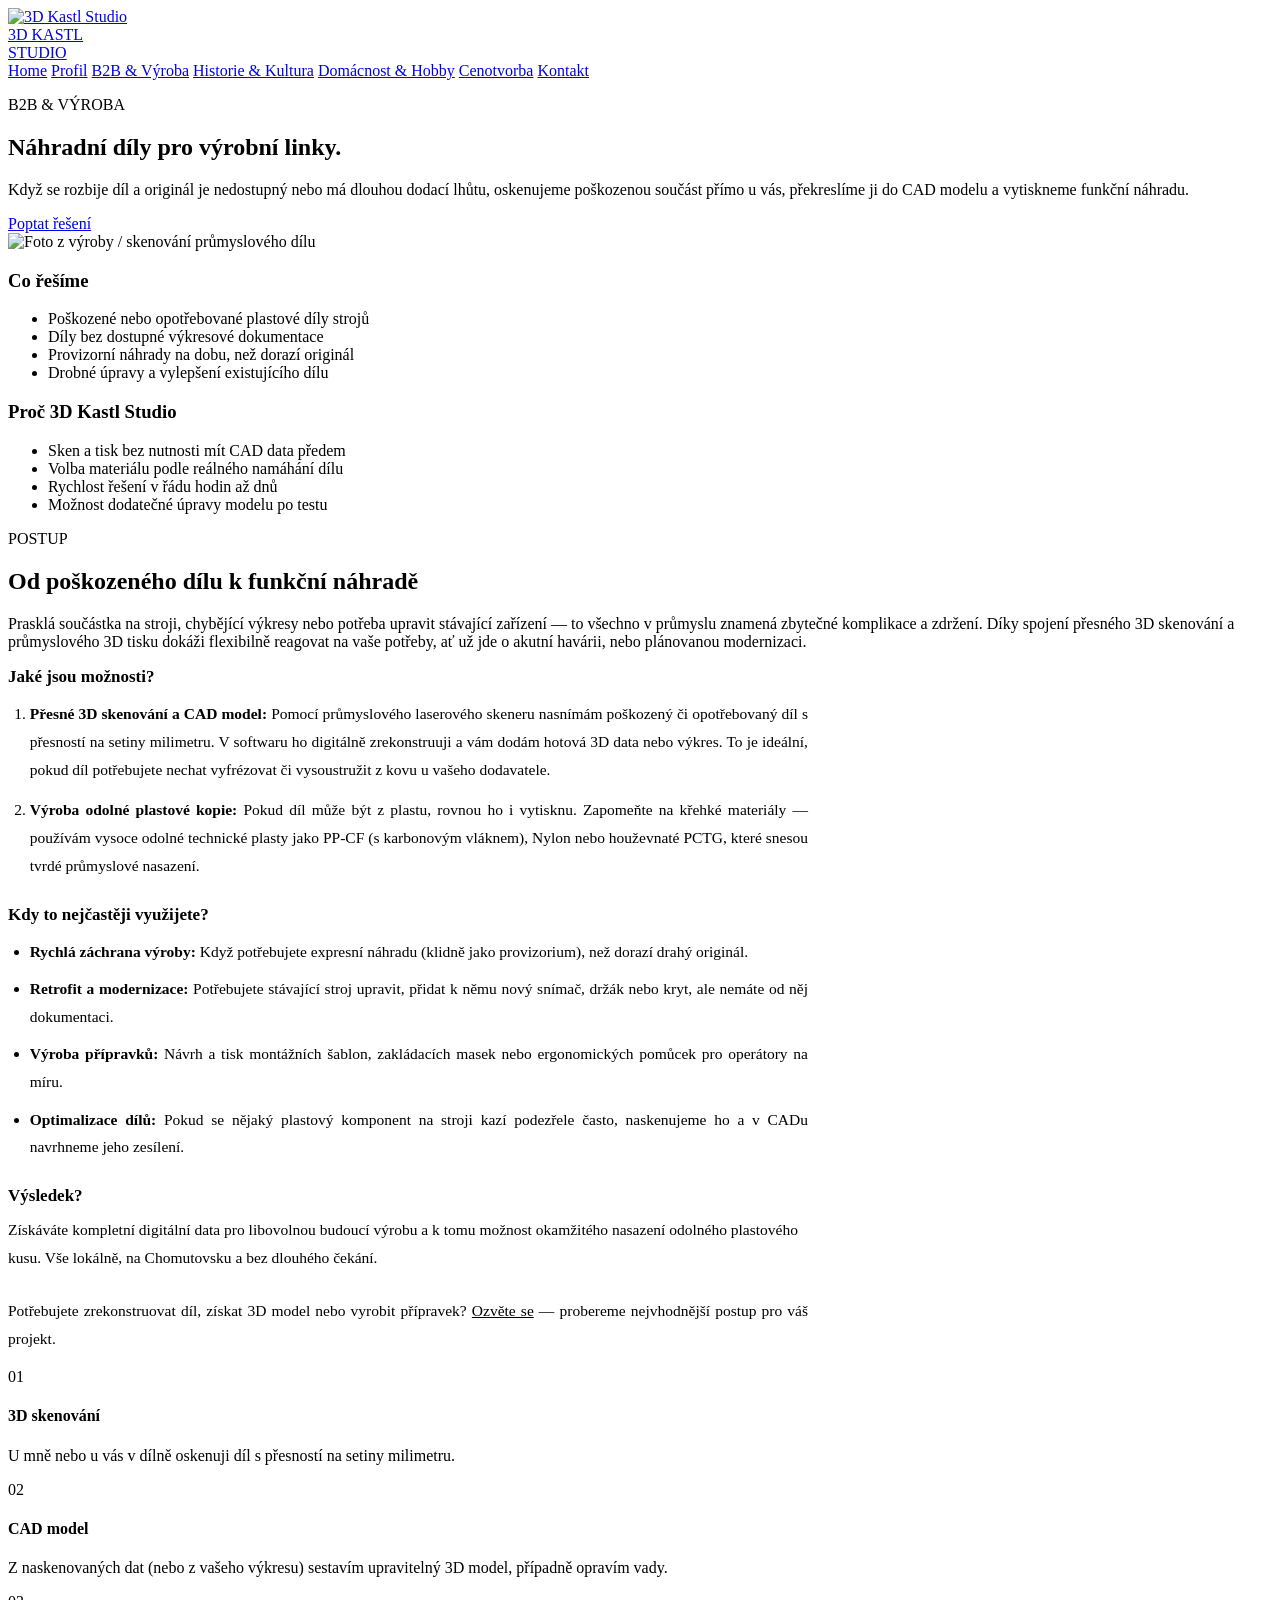
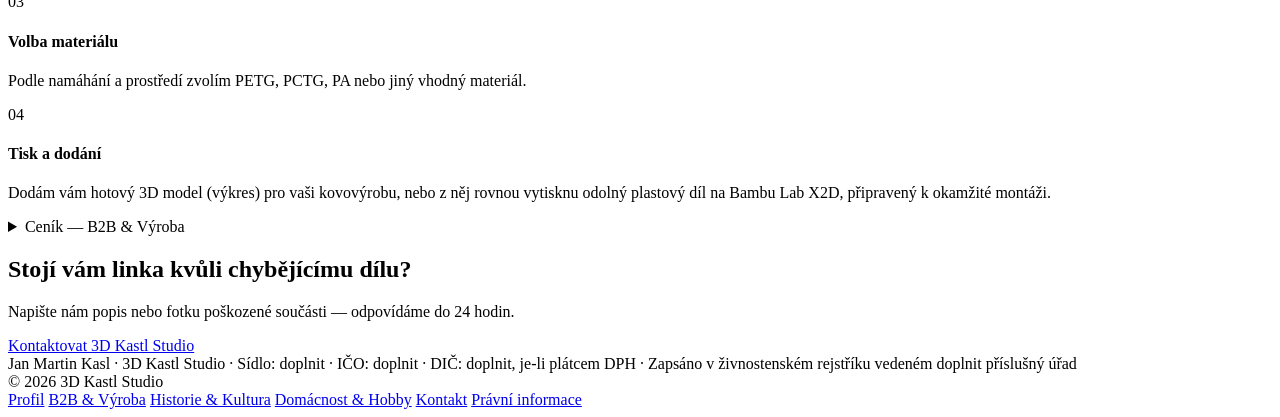
==== b2b-vyroba.html @ 562871c6 "Uploading the complete version 1.0 of the website Initial version of the website" ====
<!DOCTYPE html>
<html lang="cs">
<head>
<meta charset="UTF-8">
<meta name="viewport" content="width=device-width, initial-scale=1.0">
<title>B2B &amp; Výroba — 3D Kastl Studio</title>
<meta name="description" content="Náhradní díly pro výrobní linky — 3D skenování a FDM tisk funkčních náhrad v řádu hodin, ne týdnů.">
<link rel="stylesheet" href="assets/style.css">
</head>
<body>
<header class="site-header">
  <div class="wrap">
    <a href="index.html" class="brand">
      <img src="assets/VSUDE_logo_13.svg" alt="3D Kastl Studio">
      <div class="brand-text">
        <span class="brand-3d-kastl">3D KASTL</span>
        <div class="divider"></div>
        <span class="studio">STUDIO</span>
      </div>
    </a>
    <nav class="main-nav">
      <a href="index.html">Home</a>
      <a href="o-nas.html">Profil</a>
      <a href="b2b-vyroba.html" class="active">B2B &amp; Výroba</a>
      <a href="historie-kultura.html">Historie &amp; Kultura</a>
      <a href="domacnost-hobby.html">Domácnost &amp; Hobby</a>
      <a href="cenotvorba.html">Cenotvorba</a>
      <a href="kontakt.html">Kontakt</a>
    </nav>
  </div>
  <div class="laser-rail"><div class="dot"></div></div>
</header>

<main>

  <section class="hero hero-photo" style="background-image: url('assets/B2B-VYROBA_hero_03.jpg');">
    <div class="wrap">
      <p class="eyebrow">B2B &amp; VÝROBA</p>
      <h1 class="page-title">Náhradní díly pro výrobní linky.</h1>
      <p class="page-lead">Když se rozbije díl a originál je nedostupný nebo má dlouhou dodací lhůtu, oskenujeme poškozenou
        součást přímo u vás, překreslíme ji do CAD modelu a vytiskneme funkční náhradu.</p>
      <div class="actions">
        <a href="kontakt.html" class="btn btn-primary">Poptat řešení</a>
      </div>    </div>
  </section>

  <section class="block tight">
    <div class="wrap">
      <img src="assets/B2B-VYROBA_foto_10.jpg" alt="Foto z výroby / skenování průmyslového dílu" class="img-placeholder" style="aspect-ratio: 21/8; width:100%; object-fit:cover;">    </div>
  </section>

  <section class="block tight">
    <div class="wrap">
      <div class="card-grid cols-2">
        <div class="card">
          <h3>Co řešíme</h3>
          <ul>
            <li>Poškozené nebo opotřebované plastové díly strojů</li>
            <li>Díly bez dostupné výkresové dokumentace</li>
            <li>Provizorní náhrady na dobu, než dorazí originál</li>
            <li>Drobné úpravy a vylepšení existujícího dílu</li>
          </ul>
        </div>
        <div class="card">
          <h3>Proč 3D Kastl Studio</h3>
          <ul>
            <li>Sken a tisk bez nutnosti mít CAD data předem</li>
            <li>Volba materiálu podle reálného namáhání dílu</li>
            <li>Rychlost řešení v řádu hodin až dnů</li>
            <li>Možnost dodatečné úpravy modelu po testu</li>
          </ul>
        </div>
      </div>
    </div>
  </section>

  <section class="block">
    <div class="wrap">
      <div class="section-head">
        <p class="eyebrow">POSTUP</p>
        <h2>Od poškozeného dílu k funkční náhradě</h2>
        <p>Prasklá součástka na stroji, chybějící výkresy nebo potřeba upravit stávající zařízení — to všechno v průmyslu znamená zbytečné komplikace a zdržení.
        Díky spojení přesného 3D skenování a průmyslového 3D tisku dokáži flexibilně reagovat na vaše potřeby, ať už jde o akutní havárii, nebo plánovanou modernizaci.</p>
      </div>
      <div style="max-width: 800px;">
        <h3 style="font-size: 17px; color: var(--c-ink); margin: 0 0 0.8em;">Jaké jsou možnosti?</h3>
        <ol style="font-size: 15.5px; color: var(--c-ink-soft); line-height: 1.8; padding-left: 1.4em; margin: 0 0 1.6em; text-align: justify;">
          <li style="margin-bottom: 0.8em;">
            <strong>Přesné 3D skenování a CAD model:</strong>
            Pomocí průmyslového laserového skeneru nasnímám poškozený či opotřebovaný díl s přesností na setiny milimetru.
            V softwaru ho digitálně zrekonstruuji a vám dodám hotová 3D data nebo výkres.
            To je ideální, pokud díl potřebujete nechat vyfrézovat či vysoustružit z kovu u vašeho dodavatele.
          </li>
          <li>
            <strong>Výroba odolné plastové kopie:</strong>
            Pokud díl může být z plastu, rovnou ho i vytisknu. Zapomeňte na křehké materiály —
            používám vysoce odolné technické plasty jako PP-CF (s karbonovým vláknem), Nylon nebo houževnaté PCTG,
            které snesou tvrdé průmyslové nasazení.
          </li>
        </ol>
        <h3 style="font-size: 17px; color: var(--c-ink); margin: 0 0 0.8em;">Kdy to nejčastěji využijete?</h3>
        <ul style="font-size: 15.5px; color: var(--c-ink-soft); line-height: 1.8; padding-left: 1.4em; margin: 0 0 1.6em; text-align: justify;">
          <li style="margin-bottom: 0.6em;"><strong>Rychlá záchrana výroby:</strong> Když potřebujete expresní náhradu (klidně jako provizorium), než dorazí drahý originál.</li>
          <li style="margin-bottom: 0.6em;"><strong>Retrofit a modernizace:</strong> Potřebujete stávající stroj upravit, přidat k němu nový snímač, držák nebo kryt, ale nemáte od něj dokumentaci.</li>
          <li style="margin-bottom: 0.6em;"><strong>Výroba přípravků:</strong> Návrh a tisk montážních šablon, zakládacích masek nebo ergonomických pomůcek pro operátory na míru.</li>
          <li><strong>Optimalizace dílů:</strong> Pokud se nějaký plastový komponent na stroji kazí podezřele často, naskenujeme ho a v CADu navrhneme jeho zesílení.</li>
        </ul>
        <h3 style="font-size: 17px; color: var(--c-ink); margin: 0 0 0.6em;">Výsledek?</h3>
        <p style="font-size: 15.5px; color: var(--c-ink-soft); line-height: 1.8; margin: 0 0 1.6em;">
          Získáváte kompletní digitální data pro libovolnou budoucí výrobu a k tomu možnost okamžitého nasazení odolného plastového kusu.
          Vše lokálně, na Chomutovsku a bez dlouhého čekání.
        </p>
        <p style="font-size: 15.5px; color: var(--c-ink-soft); line-height: 1.8; text-align: justify;">
          Potřebujete zrekonstruovat díl, získat 3D model nebo vyrobit přípravek?
          <a href="kontakt.html" style="color: var(--c-blue); border-bottom: 1px solid var(--c-blue);">Ozvěte se</a> — probereme nejvhodnější postup pro váš projekt.
        </p>
      </div>

      <div class="process">
        <div class="step">
          <div class="num">01</div>
          <h4>3D skenování</h4>
          <p>U mně nebo u vás v dílně oskenuji díl s přesností na setiny milimetru.</p>
        </div>
        <div class="step">
          <div class="num">02</div>
          <h4>CAD model</h4>
          <p>Z naskenovaných dat (nebo z vašeho výkresu) sestavím upravitelný 3D model, případně opravím vady.</p>
        </div>
        <div class="step">
          <div class="num">03</div>
          <h4>Volba materiálu</h4>
          <p>Podle namáhání a prostředí zvolím PETG, PCTG, PA nebo jiný vhodný materiál.</p>
        </div>
        <div class="step">
          <div class="num">04</div>
          <h4>Tisk a dodání</h4>
          <p>Dodám vám hotový 3D model (výkres) pro vaši kovovýrobu, nebo z něj rovnou vytisknu odolný plastový díl na Bambu Lab X2D, připravený k okamžité montáži.</p>
        </div>
      </div>
    </div>
  </section>


  <section class="block" id="cenik">
    <div class="wrap">
      <details class="accordion">
        <summary class="accordion-trigger">
          <span>Ceník — B2B &amp; Výroba</span>
          <span class="acc-icon"></span>
        </summary>
        <div class="accordion-body">

          <table class="price-table">
            <caption>Skenování</caption>
            <thead><tr><th>Služba</th><th>Cena</th><th>Poznámka</th></tr></thead>
            <tbody>
              <tr><td>3D skenování ve studiu</td><td class="price-val">830 Kč / hod</td><td class="price-note">Příprava a očištění dílu, bezkontaktní digitalizace.</td></tr>
              <tr><td>3D skenování v terénu</td><td class="price-val">1 540 Kč / hod</td><td class="price-note">Mobilní stanice, kalibrace na místě.</td></tr>
            </tbody>
          </table>

          <table class="price-table">
            <caption>CAD modelování / Reverzní inženýrství</caption>
            <thead><tr><th>Služba</th><th>Cena</th><th>Poznámka</th></tr></thead>
            <tbody>
              <tr><td>CAD modelování — reverzní inženýrství</td><td class="price-val">940 Kč / hod</td><td class="price-note">Tvorba objemového modelu, výstup STEP / IGES.</td></tr>
            </tbody>
          </table>

          <table class="price-table">
            <caption>3D tisk — strojový čas</caption>
            <thead><tr><th>Materiálová skupina</th><th>Cena</th><th>Poznámka</th></tr></thead>
            <tbody>
              <tr><td>Běžné plasty (PETG)</td><td class="price-val">70 Kč / hod</td><td class="price-note">Standardní průmyslové součástky.</td></tr>
              <tr><td>Technické plasty (PCTG, PA)</td><td class="price-val">120 Kč / hod</td><td class="price-note">Vysoké teploty tisku, sušení materiálu.</td></tr>
              <tr><td>Kompozity (PCTG-CF, PA-CF)</td><td class="price-val">160 Kč / hod</td><td class="price-note">Zvýšené opotřebení kalených trysek.</td></tr>
            </tbody>
          </table>

          <table class="price-table">
            <caption>Materiál</caption>
            <thead><tr><th>Materiál</th><th>Cena / gram</th><th>Nákupní cena / kg</th></tr></thead>
            <tbody>
              <tr><td>PETG</td><td class="price-val">1,20 Kč / g</td><td class="price-note">479 Kč / kg (Spectrum)</td></tr>
              <tr><td>PCTG</td><td class="price-val">1,63 Kč / g</td><td class="price-note">650 Kč / kg</td></tr>
              <tr><td>PA (Nylon)</td><td class="price-val">2,25 Kč / g</td><td class="price-note">900 Kč / kg</td></tr>
              <tr><td>PETG-CF</td><td class="price-val">2,81 Kč / g</td><td class="price-note">1 125 Kč / kg</td></tr>
              <tr><td>PCTG-CF</td><td class="price-val">3,38 Kč / g</td><td class="price-note">1 350 Kč / kg</td></tr>
              <tr><td>PA-CF</td><td class="price-val">4,00 Kč / g</td><td class="price-note">1 600 Kč / kg</td></tr>
            </tbody>
          </table>

          <table class="price-table">
            <caption>Doprava / Výjezdní paušál</caption>
            <thead><tr><th>Pásmo</th><th>Cena</th><th>Oblast</th></tr></thead>
            <tbody>
              <tr><td>Lokální (do 15 km)</td><td class="price-val">416 Kč</td><td class="price-note">Klášterec n. O., Kadaň.</td></tr>
              <tr><td>Okresní (do 35 km)</td><td class="price-val">930 Kč</td><td class="price-note">Chomutov, Jirkov, Ostrov.</td></tr>
              <tr><td>Regionální (do 65 km)</td><td class="price-val">1 760 Kč</td><td class="price-note">Karlovy Vary, Most, Žatec, Teplice.</td></tr>
              <tr><td>Vzdálené výjezdy (&gt;65 km)</td><td class="price-val">16 Kč / km</td><td class="price-note">Celková trasa tam i zpět.</td></tr>
            </tbody>
          </table>

          <p class="price-footnote">Výsledná cena zakázky = strojový čas + materiál + práce (skenování / CAD) + případná doprava. Ceny jsou orientační — přesnou nabídku zašlu po konzultaci. <a href="cenotvorba.html" style="color: var(--c-blue);">Jak vzniká cena?</a></p>

        </div>
      </details>
    </div>
  </section>

  <section class="cta-strip">
    <div class="wrap">
      <h2>Stojí vám linka kvůli chybějícímu dílu?</h2>
      <p>Napište nám popis nebo fotku poškozené součásti — odpovídáme do 24 hodin.</p>
      <a href="kontakt.html" class="btn btn-primary">Kontaktovat 3D Kastl Studio</a>
    </div>
  </section>

</main>

<footer class="site-footer">
  <div class="wrap footer-wrap">
    <div class="footer-legal">
      Jan Martin Kasl &middot; 3D Kastl Studio &middot; Sídlo: <span class="placeholder">doplnit</span> &middot;
      IČO: <span class="placeholder">doplnit</span> &middot; DIČ: <span class="placeholder">doplnit, je-li plátcem DPH</span> &middot;
      Zapsáno v živnostenském rejstříku vedeném <span class="placeholder">doplnit příslušný úřad</span>
    </div>
    <div class="footer-bottom">
      <span>© 2026 3D Kastl Studio</span>
      <div class="footer-links">
        <a href="o-nas.html">Profil</a>
        <a href="b2b-vyroba.html">B2B &amp; Výroba</a>
        <a href="historie-kultura.html">Historie &amp; Kultura</a>
        <a href="domacnost-hobby.html">Domácnost &amp; Hobby</a>
        <a href="kontakt.html">Kontakt</a>
        <a href="pravni-info.html">Právní informace</a>
      </div>
    </div>
  </div>
</footer>

</body>
</html>
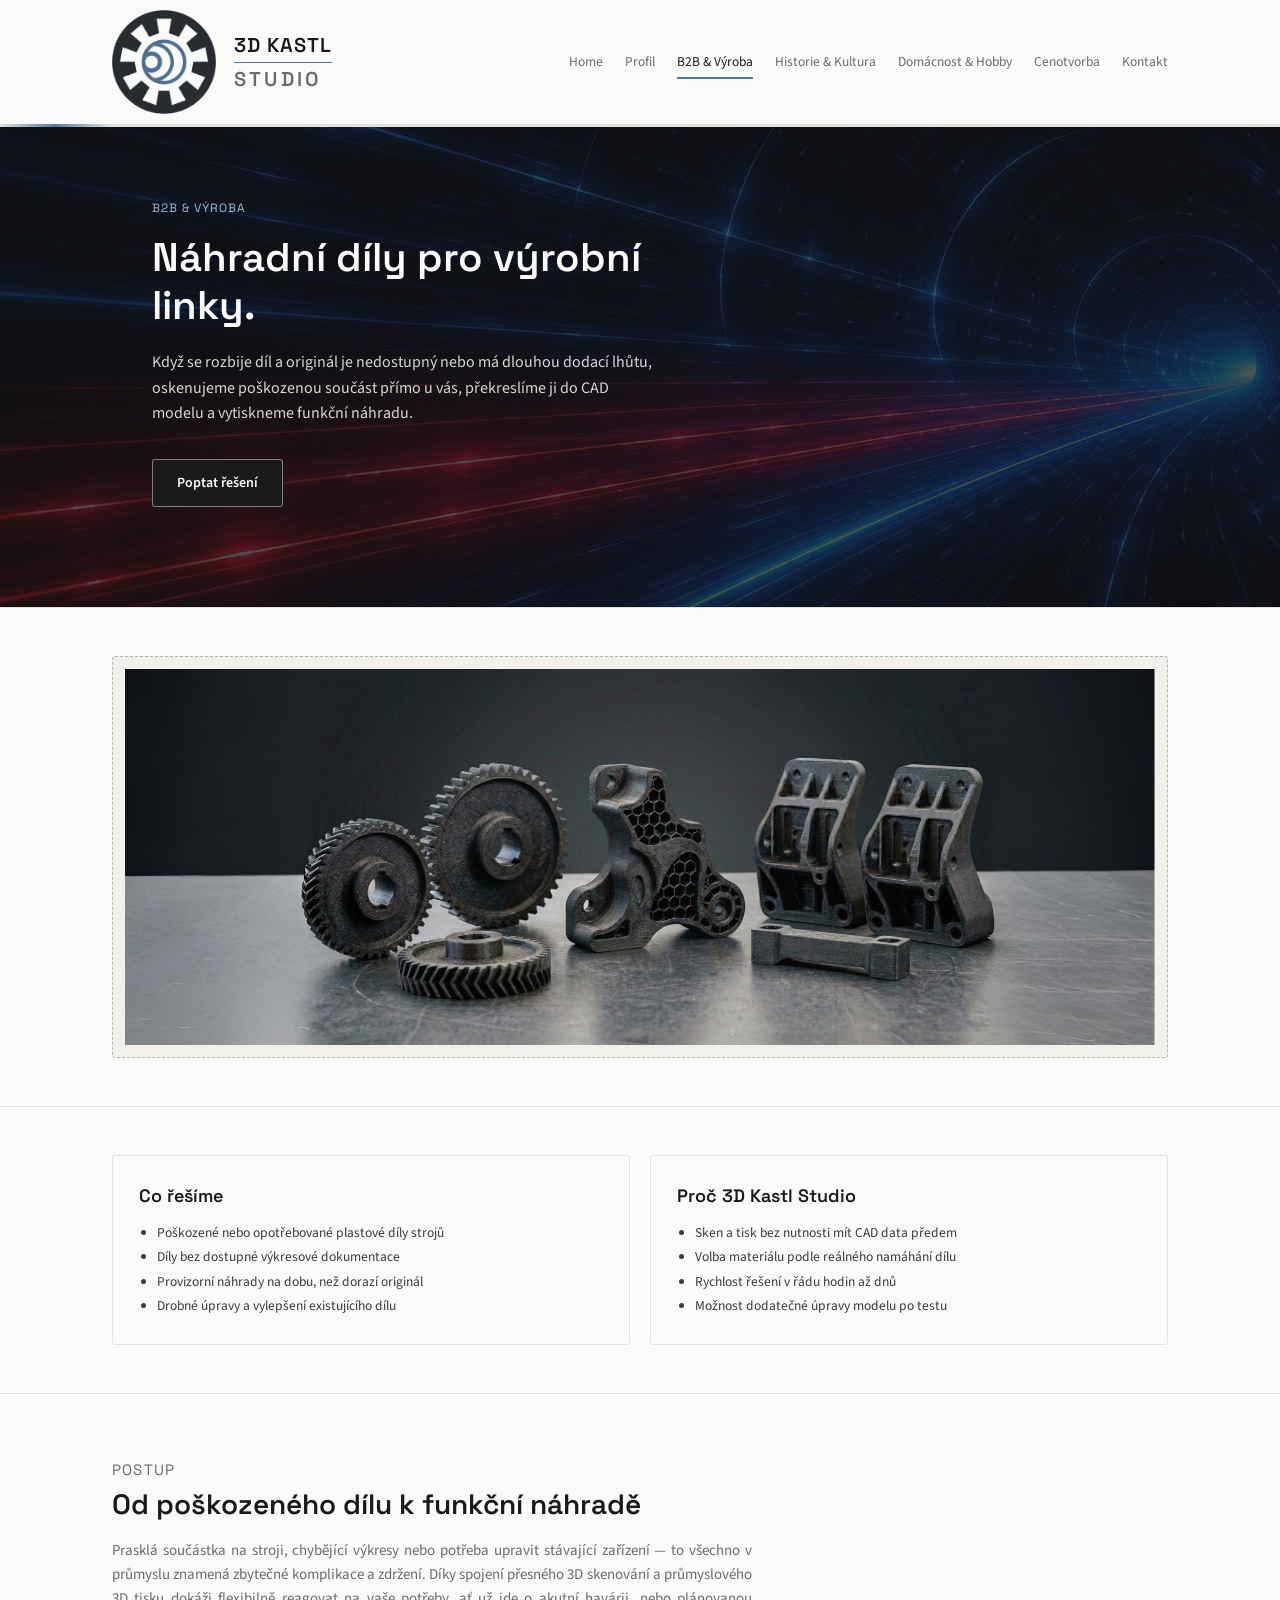
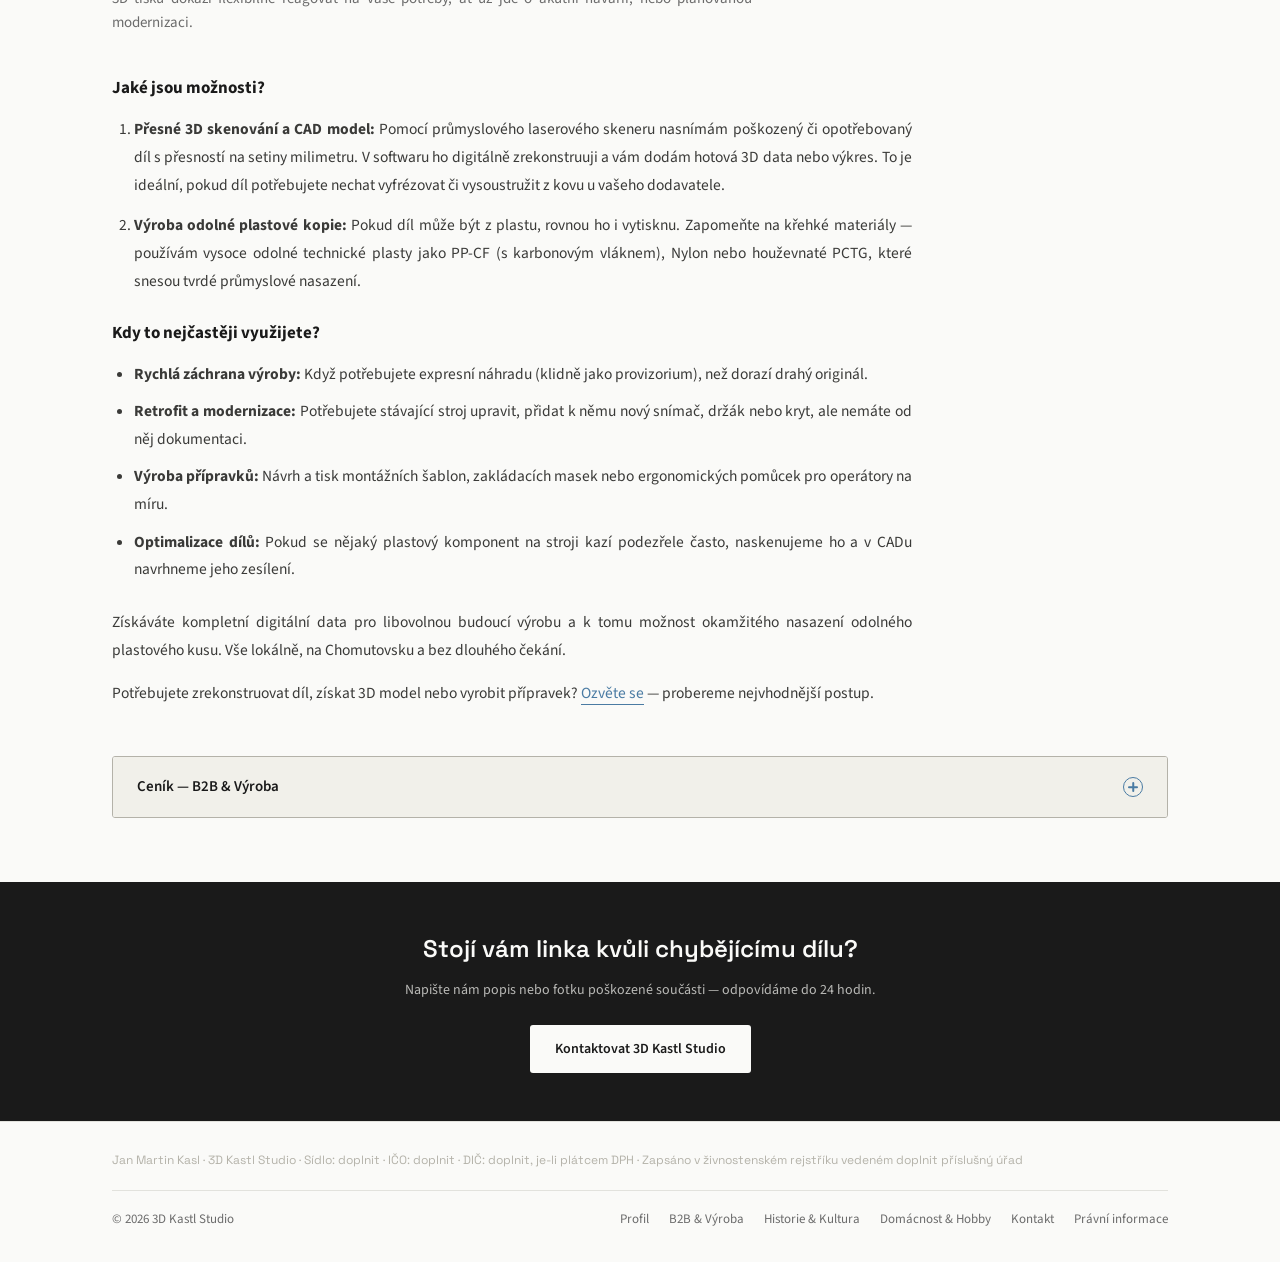
==== commit f828e1ee: "Updated pages 1.02 fix a bug with android devices" ====
--- a/b2b-vyroba.html
+++ b/b2b-vyroba.html
@@ -13,7 +13,7 @@
     <a href="index.html" class="brand">
       <img src="assets/VSUDE_logo_13.svg" alt="3D Kastl Studio">
       <div class="brand-text">
-        <span class="brand-3d-kastl">3D KASTL</span>
+        <span class="3D kastl">3D KASTL</span>
         <div class="divider"></div>
         <span class="studio">STUDIO</span>
       </div>
@@ -27,6 +27,9 @@
       <a href="cenotvorba.html">Cenotvorba</a>
       <a href="kontakt.html">Kontakt</a>
     </nav>
+    <button class="nav-toggle" id="nav-toggle" aria-label="Otevřít menu" aria-expanded="false">
+      <span></span><span></span><span></span>
+    </button>
   </div>
   <div class="laser-rail"><div class="dot"></div></div>
 </header>
@@ -79,24 +82,13 @@
       <div class="section-head">
         <p class="eyebrow">POSTUP</p>
         <h2>Od poškozeného dílu k funkční náhradě</h2>
-        <p>Prasklá součástka na stroji, chybějící výkresy nebo potřeba upravit stávající zařízení — to všechno v průmyslu znamená zbytečné komplikace a zdržení.
-        Díky spojení přesného 3D skenování a průmyslového 3D tisku dokáži flexibilně reagovat na vaše potřeby, ať už jde o akutní havárii, nebo plánovanou modernizaci.</p>
+        <p style="text-align: justify;">Prasklá součástka na stroji, chybějící výkresy nebo potřeba upravit stávající zařízení — to všechno v průmyslu znamená zbytečné komplikace a zdržení. Díky spojení přesného 3D skenování a průmyslového 3D tisku dokáži flexibilně reagovat na vaše potřeby, ať už jde o akutní havárii, nebo plánovanou modernizaci.</p>
       </div>
       <div style="max-width: 800px;">
         <h3 style="font-size: 17px; color: var(--c-ink); margin: 0 0 0.8em;">Jaké jsou možnosti?</h3>
         <ol style="font-size: 15.5px; color: var(--c-ink-soft); line-height: 1.8; padding-left: 1.4em; margin: 0 0 1.6em; text-align: justify;">
-          <li style="margin-bottom: 0.8em;">
-            <strong>Přesné 3D skenování a CAD model:</strong>
-            Pomocí průmyslového laserového skeneru nasnímám poškozený či opotřebovaný díl s přesností na setiny milimetru.
-            V softwaru ho digitálně zrekonstruuji a vám dodám hotová 3D data nebo výkres.
-            To je ideální, pokud díl potřebujete nechat vyfrézovat či vysoustružit z kovu u vašeho dodavatele.
-          </li>
-          <li>
-            <strong>Výroba odolné plastové kopie:</strong>
-            Pokud díl může být z plastu, rovnou ho i vytisknu. Zapomeňte na křehké materiály —
-            používám vysoce odolné technické plasty jako PP-CF (s karbonovým vláknem), Nylon nebo houževnaté PCTG,
-            které snesou tvrdé průmyslové nasazení.
-          </li>
+          <li style="margin-bottom: 0.8em;"><strong>Přesné 3D skenování a CAD model:</strong> Pomocí průmyslového laserového skeneru nasnímám poškozený či opotřebovaný díl s přesností na setiny milimetru. V softwaru ho digitálně zrekonstruuji a vám dodám hotová 3D data nebo výkres. To je ideální, pokud díl potřebujete nechat vyfrézovat či vysoustružit z kovu u vašeho dodavatele.</li>
+          <li><strong>Výroba odolné plastové kopie:</strong> Pokud díl může být z plastu, rovnou ho i vytisknu. Zapomeňte na křehké materiály — používám vysoce odolné technické plasty jako PP-CF (s karbonovým vláknem), Nylon nebo houževnaté PCTG, které snesou tvrdé průmyslové nasazení.</li>
         </ol>
         <h3 style="font-size: 17px; color: var(--c-ink); margin: 0 0 0.8em;">Kdy to nejčastěji využijete?</h3>
         <ul style="font-size: 15.5px; color: var(--c-ink-soft); line-height: 1.8; padding-left: 1.4em; margin: 0 0 1.6em; text-align: justify;">
@@ -105,105 +97,40 @@
           <li style="margin-bottom: 0.6em;"><strong>Výroba přípravků:</strong> Návrh a tisk montážních šablon, zakládacích masek nebo ergonomických pomůcek pro operátory na míru.</li>
           <li><strong>Optimalizace dílů:</strong> Pokud se nějaký plastový komponent na stroji kazí podezřele často, naskenujeme ho a v CADu navrhneme jeho zesílení.</li>
         </ul>
-        <h3 style="font-size: 17px; color: var(--c-ink); margin: 0 0 0.6em;">Výsledek?</h3>
-        <p style="font-size: 15.5px; color: var(--c-ink-soft); line-height: 1.8; margin: 0 0 1.6em;">
-          Získáváte kompletní digitální data pro libovolnou budoucí výrobu a k tomu možnost okamžitého nasazení odolného plastového kusu.
-          Vše lokálně, na Chomutovsku a bez dlouhého čekání.
-        </p>
-        <p style="font-size: 15.5px; color: var(--c-ink-soft); line-height: 1.8; text-align: justify;">
-          Potřebujete zrekonstruovat díl, získat 3D model nebo vyrobit přípravek?
-          <a href="kontakt.html" style="color: var(--c-blue); border-bottom: 1px solid var(--c-blue);">Ozvěte se</a> — probereme nejvhodnější postup pro váš projekt.
-        </p>
+        <p style="font-size: 15.5px; color: var(--c-ink-soft); line-height: 1.8; text-align: justify;">Získáváte kompletní digitální data pro libovolnou budoucí výrobu a k tomu možnost okamžitého nasazení odolného plastového kusu. Vše lokálně, na Chomutovsku a bez dlouhého čekání.</p>
+        <p style="font-size: 15.5px; color: var(--c-ink-soft); line-height: 1.8; text-align: justify;">Potřebujete zrekonstruovat díl, získat 3D model nebo vyrobit přípravek? <a href="kontakt.html" style="color: var(--c-blue); border-bottom: 1px solid var(--c-blue);">Ozvěte se</a> — probereme nejvhodnější postup.</p>
       </div>
 
-      <div class="process">
-        <div class="step">
-          <div class="num">01</div>
-          <h4>3D skenování</h4>
-          <p>U mně nebo u vás v dílně oskenuji díl s přesností na setiny milimetru.</p>
-        </div>
-        <div class="step">
-          <div class="num">02</div>
-          <h4>CAD model</h4>
-          <p>Z naskenovaných dat (nebo z vašeho výkresu) sestavím upravitelný 3D model, případně opravím vady.</p>
-        </div>
-        <div class="step">
-          <div class="num">03</div>
-          <h4>Volba materiálu</h4>
-          <p>Podle namáhání a prostředí zvolím PETG, PCTG, PA nebo jiný vhodný materiál.</p>
-        </div>
-        <div class="step">
-          <div class="num">04</div>
-          <h4>Tisk a dodání</h4>
-          <p>Dodám vám hotový 3D model (výkres) pro vaši kovovýrobu, nebo z něj rovnou vytisknu odolný plastový díl na Bambu Lab X2D, připravený k okamžité montáži.</p>
-        </div>
-      </div>
-    </div>
-  </section>
-
-
-  <section class="block" id="cenik">
-    <div class="wrap">
-      <details class="accordion">
-        <summary class="accordion-trigger">
-          <span>Ceník — B2B &amp; Výroba</span>
-          <span class="acc-icon"></span>
-        </summary>
+      <details class="accordion" id="cenik">
+        <summary class="accordion-trigger"><span>Ceník — B2B &amp; Výroba</span><span class="acc-icon"></span></summary>
         <div class="accordion-body">
-
-          <table class="price-table">
-            <caption>Skenování</caption>
-            <thead><tr><th>Služba</th><th>Cena</th><th>Poznámka</th></tr></thead>
-            <tbody>
-              <tr><td>3D skenování ve studiu</td><td class="price-val">830 Kč / hod</td><td class="price-note">Příprava a očištění dílu, bezkontaktní digitalizace.</td></tr>
-              <tr><td>3D skenování v terénu</td><td class="price-val">1 540 Kč / hod</td><td class="price-note">Mobilní stanice, kalibrace na místě.</td></tr>
-            </tbody>
-          </table>
-
-          <table class="price-table">
-            <caption>CAD modelování / Reverzní inženýrství</caption>
-            <thead><tr><th>Služba</th><th>Cena</th><th>Poznámka</th></tr></thead>
-            <tbody>
-              <tr><td>CAD modelování — reverzní inženýrství</td><td class="price-val">940 Kč / hod</td><td class="price-note">Tvorba objemového modelu, výstup STEP / IGES.</td></tr>
-            </tbody>
-          </table>
-
-          <table class="price-table">
-            <caption>3D tisk — strojový čas</caption>
-            <thead><tr><th>Materiálová skupina</th><th>Cena</th><th>Poznámka</th></tr></thead>
-            <tbody>
-              <tr><td>Běžné plasty (PETG)</td><td class="price-val">70 Kč / hod</td><td class="price-note">Standardní průmyslové součástky.</td></tr>
-              <tr><td>Technické plasty (PCTG, PA)</td><td class="price-val">120 Kč / hod</td><td class="price-note">Vysoké teploty tisku, sušení materiálu.</td></tr>
-              <tr><td>Kompozity (PCTG-CF, PA-CF)</td><td class="price-val">160 Kč / hod</td><td class="price-note">Zvýšené opotřebení kalených trysek.</td></tr>
-            </tbody>
-          </table>
-
-          <table class="price-table">
-            <caption>Materiál</caption>
-            <thead><tr><th>Materiál</th><th>Cena / gram</th><th>Nákupní cena / kg</th></tr></thead>
-            <tbody>
-              <tr><td>PETG</td><td class="price-val">1,20 Kč / g</td><td class="price-note">479 Kč / kg (Spectrum)</td></tr>
-              <tr><td>PCTG</td><td class="price-val">1,63 Kč / g</td><td class="price-note">650 Kč / kg</td></tr>
-              <tr><td>PA (Nylon)</td><td class="price-val">2,25 Kč / g</td><td class="price-note">900 Kč / kg</td></tr>
-              <tr><td>PETG-CF</td><td class="price-val">2,81 Kč / g</td><td class="price-note">1 125 Kč / kg</td></tr>
-              <tr><td>PCTG-CF</td><td class="price-val">3,38 Kč / g</td><td class="price-note">1 350 Kč / kg</td></tr>
-              <tr><td>PA-CF</td><td class="price-val">4,00 Kč / g</td><td class="price-note">1 600 Kč / kg</td></tr>
-            </tbody>
-          </table>
-
-          <table class="price-table">
-            <caption>Doprava / Výjezdní paušál</caption>
-            <thead><tr><th>Pásmo</th><th>Cena</th><th>Oblast</th></tr></thead>
-            <tbody>
-              <tr><td>Lokální (do 15 km)</td><td class="price-val">416 Kč</td><td class="price-note">Klášterec n. O., Kadaň.</td></tr>
-              <tr><td>Okresní (do 35 km)</td><td class="price-val">930 Kč</td><td class="price-note">Chomutov, Jirkov, Ostrov.</td></tr>
-              <tr><td>Regionální (do 65 km)</td><td class="price-val">1 760 Kč</td><td class="price-note">Karlovy Vary, Most, Žatec, Teplice.</td></tr>
-              <tr><td>Vzdálené výjezdy (&gt;65 km)</td><td class="price-val">16 Kč / km</td><td class="price-note">Celková trasa tam i zpět.</td></tr>
-            </tbody>
-          </table>
-
-          <p class="price-footnote">Výsledná cena zakázky = strojový čas + materiál + práce (skenování / CAD) + případná doprava. Ceny jsou orientační — přesnou nabídku zašlu po konzultaci. <a href="cenotvorba.html" style="color: var(--c-blue);">Jak vzniká cena?</a></p>
-
+          <table class="price-table"><caption>Skenování</caption><thead><tr><th>Služba</th><th>Cena</th><th>Poznámka</th></tr></thead><tbody>
+            <tr><td>3D skenování ve studiu</td><td class="price-val">830 Kč / hod</td><td class="price-note">Příprava a očištění dílu, bezkontaktní digitalizace.</td></tr>
+            <tr><td>3D skenování v terénu</td><td class="price-val">1 540 Kč / hod</td><td class="price-note">Mobilní stanice, kalibrace na místě.</td></tr>
+          </tbody></table>
+          <table class="price-table"><caption>CAD modelování / Reverzní inženýrství</caption><thead><tr><th>Služba</th><th>Cena</th><th>Poznámka</th></tr></thead><tbody>
+            <tr><td>CAD modelování — reverzní inženýrství</td><td class="price-val">940 Kč / hod</td><td class="price-note">Tvorba objemového modelu, výstup STEP / IGES.</td></tr>
+          </tbody></table>
+          <table class="price-table"><caption>3D tisk — strojový čas</caption><thead><tr><th>Materiálová skupina</th><th>Cena</th><th>Poznámka</th></tr></thead><tbody>
+            <tr><td>Běžné plasty (PETG)</td><td class="price-val">70 Kč / hod</td><td class="price-note">Standardní průmyslové součástky.</td></tr>
+            <tr><td>Technické plasty (PCTG, PA)</td><td class="price-val">120 Kč / hod</td><td class="price-note">Vysoké teploty tisku, sušení materiálu.</td></tr>
+            <tr><td>Kompozity (PCTG-CF, PA-CF)</td><td class="price-val">160 Kč / hod</td><td class="price-note">Zvýšené opotřebení kalených trysek.</td></tr>
+          </tbody></table>
+          <table class="price-table"><caption>Materiál — cena za gram</caption><thead><tr><th>Materiál</th><th>Cena / gram</th><th>Nákupní cena / kg</th></tr></thead><tbody>
+            <tr><td>PETG</td><td class="price-val">1,20 Kč / g</td><td class="price-note">479 Kč / kg (Spectrum)</td></tr>
+            <tr><td>PCTG</td><td class="price-val">1,63 Kč / g</td><td class="price-note">650 Kč / kg</td></tr>
+            <tr><td>PA (Nylon)</td><td class="price-val">2,25 Kč / g</td><td class="price-note">900 Kč / kg</td></tr>
+            <tr><td>PETG-CF</td><td class="price-val">2,81 Kč / g</td><td class="price-note">1 125 Kč / kg</td></tr>
+            <tr><td>PCTG-CF</td><td class="price-val">3,38 Kč / g</td><td class="price-note">1 350 Kč / kg</td></tr>
+            <tr><td>PA-CF</td><td class="price-val">4,00 Kč / g</td><td class="price-note">1 600 Kč / kg</td></tr>
+          </tbody></table>
+          <table class="price-table"><caption>Doprava / Výjezdní paušál</caption><thead><tr><th>Pásmo</th><th>Cena</th><th>Oblast</th></tr></thead><tbody>
+            <tr><td>Lokální (do 15 km)</td><td class="price-val">416 Kč</td><td class="price-note">Klášterec n. O., Kadaň.</td></tr>
+            <tr><td>Okresní (do 35 km)</td><td class="price-val">930 Kč</td><td class="price-note">Chomutov, Jirkov, Ostrov.</td></tr>
+            <tr><td>Regionální (do 65 km)</td><td class="price-val">1 760 Kč</td><td class="price-note">Karlovy Vary, Most, Žatec, Teplice.</td></tr>
+            <tr><td>Vzdálené výjezdy (&gt;65 km)</td><td class="price-val">16 Kč / km</td><td class="price-note">Celková trasa tam i zpět.</td></tr>
+          </tbody></table>
+          <p class="price-footnote">Výsledná cena = strojový čas + materiál + práce + případná doprava. <a href="cenotvorba.html" style="color: var(--c-blue);">Jak vzniká cena?</a></p>
         </div>
       </details>
     </div>
@@ -240,5 +167,31 @@
   </div>
 </footer>
 
+<script>
+  // Hamburger menu
+  (function(){
+    var btn = document.getElementById('nav-toggle');
+    var nav = document.querySelector('.main-nav');
+    if (!btn || !nav) return;
+    btn.addEventListener('click', function(){
+      var open = nav.classList.toggle('is-open');
+      btn.setAttribute('aria-expanded', open ? 'true' : 'false');
+    });
+    // Zavřít po kliknutí na odkaz
+    nav.querySelectorAll('a').forEach(function(a){
+      a.addEventListener('click', function(){
+        nav.classList.remove('is-open');
+        btn.setAttribute('aria-expanded', 'false');
+      });
+    });
+    // Zavřít při resize nad 680px
+    window.addEventListener('resize', function(){
+      if (window.innerWidth > 680) {
+        nav.classList.remove('is-open');
+        btn.setAttribute('aria-expanded', 'false');
+      }
+    });
+  })();
+</script>
 </body>
 </html>
--- a/assets/style.css
+++ b/assets/style.css
@@ -0,0 +1,889 @@
+/* ===========================================================
+   KASTL STUDIO — sdílený stylesheet
+   Paleta: bílá / šedá / "laser" modrá (inspirace antikou + sken)
+   =========================================================== */
+
+@import url('https://fonts.googleapis.com/css2?family=Source+Sans+3:wght@400;500;600;700&family=Space+Grotesk:wght@500;600;700&display=swap');
+
+:root {
+  /* Barvy */
+  --c-paper:      #FAFAF8;
+  --c-paper-dim:  #F1F0EA;
+  --c-ink:        #1A1A1A;
+  --c-ink-soft:   #3A3A38;
+  --c-gray:       #6B6B6B;
+  --c-gray-light: #B4B2A9;
+  --c-line:       #E2E2DD;
+  --c-blue:       #4A7BA3;
+  --c-blue-dark:  #355C7D;
+  --c-blue-pale:  #DCE7EE;
+
+  /* Typografie */
+  --font-display: 'Space Grotesk', 'Source Sans 3', Arial, sans-serif;
+  --font-body:    'Source Sans 3', Arial, sans-serif;
+  --font-mono:    'Space Grotesk', monospace;
+
+  /* Layout */
+  --max-width: 1120px;
+  --radius: 3px;
+}
+
+* { box-sizing: border-box; }
+
+html { scroll-behavior: smooth; }
+
+body {
+  margin: 0;
+  font-family: var(--font-body);
+  background: var(--c-paper);
+  color: var(--c-ink);
+  line-height: 1.6;
+  -webkit-font-smoothing: antialiased;
+}
+
+img { max-width: 100%; display: block; }
+
+a { color: inherit; text-decoration: none; }
+
+.wrap {
+  max-width: var(--max-width);
+  margin: 0 auto;
+  padding: 0 32px;
+}
+
+/* ===========================================================
+   HLAVIČKA
+   =========================================================== */
+
+.site-header {
+  background: var(--c-paper);
+  position: sticky;
+  top: 0;
+  z-index: 50;
+}
+
+.site-header .wrap {
+  display: flex;
+  align-items: center;
+  justify-content: space-between;
+  padding-top: 10px;
+  padding-bottom: 10px;
+}
+
+.brand {
+  display: flex;
+  align-items: center;
+  gap: 18px;
+}
+
+.brand img {
+  width: 104px;
+  height: 104px;
+}
+
+.brand-text {
+  display: flex;
+  flex-direction: column;
+  line-height: 1.05;
+  font-family: var(--font-display);
+}
+
+.brand-text .kastl,
+.brand-text .brand-3d-kastl {
+  font-size: 20px;
+  font-weight: 600;
+  letter-spacing: 0.05em;
+  color: var(--c-ink);
+}
+
+.brand-text .divider {
+  width: 100%;
+  height: 1px;
+  background: var(--c-blue);
+  margin: 6px 0;
+}
+
+.brand-text .studio {
+  font-size: 20px;
+  font-weight: 600;
+  letter-spacing: 0.16em;
+  color: var(--c-gray);
+}
+
+.main-nav {
+  display: flex;
+  gap: 22px;
+  font-size: 13.5px;
+  color: var(--c-gray);
+  white-space: nowrap;
+}
+
+.main-nav a {
+  position: relative;
+  padding: 4px 0;
+  transition: color 0.15s ease;
+}
+
+.main-nav a:hover,
+.main-nav a.active {
+  color: var(--c-ink);
+}
+
+.main-nav a.active::after {
+  content: '';
+  position: absolute;
+  left: 0;
+  right: 0;
+  bottom: -2px;
+  height: 1.5px;
+  background: var(--c-blue);
+}
+
+.nav-toggle {
+  display: none;
+}
+
+/* ===========================================================
+   TLAČÍTKA
+   =========================================================== */
+
+.btn {
+  display: inline-flex;
+  align-items: center;
+  gap: 8px;
+  padding: 12px 24px;
+  border-radius: var(--radius);
+  font-size: 14px;
+  font-weight: 600;
+  cursor: pointer;
+  border: 0.5px solid transparent;
+  transition: opacity 0.15s ease, background 0.15s ease;
+}
+
+.btn-primary {
+  background: var(--c-ink);
+  color: var(--c-paper);
+}
+
+.btn-primary:hover { opacity: 0.85; }
+
+.btn-secondary {
+  background: transparent;
+  border-color: var(--c-gray-light);
+  color: var(--c-ink);
+}
+
+.btn-secondary:hover { border-color: var(--c-ink); }
+
+.hero-photo .btn-secondary {
+  border-color: rgba(250,250,248,0.45);
+  color: #FAFAF8;
+}
+
+.hero-photo .btn-secondary:hover {
+  border-color: #FAFAF8;
+}
+
+.hero-photo .btn-primary {
+  border-color: rgba(250,250,248,0.45);
+}
+
+.hero-photo .btn-primary:hover {
+  border-color: #FAFAF8;
+}
+
+/* ===========================================================
+   HERO
+   =========================================================== */
+
+.hero {
+  position: relative;
+  height: 480px;
+  display: flex;
+  align-items: center;
+  padding: 48px 0;
+  overflow: hidden;
+}
+
+.hero .wrap {
+  width: 100%;
+}
+
+/* Hero s fotkou na pozadí (na všech stránkách) */
+.hero-photo {
+  background-size: cover;
+  background-position: center;
+  background-color: var(--c-ink-soft);
+}
+
+.hero-photo::before {
+  content: '';
+  position: absolute;
+  inset: 0;
+  background: rgba(20, 22, 24, 0.72);
+}
+
+.hero-photo .wrap {
+  position: relative;
+  z-index: 2;
+}
+
+.hero-photo .eyebrow {
+  color: #9DBCD4;
+}
+
+.hero-photo .tagline {
+  color: #B8D2E3;
+}
+
+.hero-photo .page-title {
+  color: #FAFAF8;
+}
+
+.hero-photo .page-lead {
+  color: #D8D8D4;
+}
+
+.hero-photo .img-credit-note {
+  position: relative;
+  z-index: 2;
+  font-family: var(--font-mono);
+  font-size: 10.5px;
+  color: #9A9A95;
+  padding-left: 40px;
+  margin-top: -8px;
+}
+
+.laser-rail {
+  position: relative;
+  height: 3px;
+  width: 100%;
+  background: var(--c-line);
+  overflow: hidden;
+  pointer-events: none;
+}
+
+.laser-rail .dot {
+  position: absolute;
+  top: 0;
+  height: 3px;
+  width: 110px;
+  background: linear-gradient(90deg, transparent, var(--c-blue), transparent);
+  animation: laserMove 7s ease-in-out infinite alternate;
+}
+
+@keyframes laserMove {
+  from { left: -110px; }
+  to   { left: 100%; }
+}
+
+.eyebrow {
+  font-family: var(--font-mono);
+  font-size: 12px;
+  letter-spacing: 0.08em;
+  color: var(--c-blue-dark);
+  margin: 0 0 16px;
+  padding-left: 40px;
+}
+
+.tagline {
+  font-family: var(--font-display);
+  font-style: italic;
+  font-size: 17px;
+  font-weight: 500;
+  color: var(--c-blue-dark);
+  margin: 0 0 14px;
+  padding-left: 40px;
+}
+
+.hero h1, .page-title {
+  font-family: var(--font-display);
+  font-size: 40px;
+  line-height: 1.2;
+  font-weight: 600;
+  max-width: 640px;
+  margin: 0 0 20px;
+  padding-left: 40px;
+}
+
+.hero .lead, .page-lead {
+  font-size: 16px;
+  color: var(--c-ink-soft);
+  max-width: 540px;
+  margin: 0 0 32px;
+  padding-left: 40px;
+}
+
+.hero .actions {
+  display: flex;
+  gap: 12px;
+  padding-left: 40px;
+  margin-bottom: 28px;
+}
+
+/* ===========================================================
+   PILÍŘE / KARTY (3 sloupce)
+   =========================================================== */
+
+.pillars {
+  display: grid;
+  grid-template-columns: repeat(3, 1fr);
+  gap: 1px;
+  background: var(--c-line);
+  border: 0.5px solid var(--c-line);
+}
+
+.pillar {
+  display: block;
+  background: var(--c-paper);
+  padding: 24px 22px;
+  color: inherit;
+  transition: background 0.15s ease;
+}
+
+.pillar:hover {
+  background: var(--c-paper-dim);
+}
+
+.pillars.static .pillar {
+  cursor: default;
+}
+
+.pillars.static .pillar:hover {
+  background: var(--c-paper);
+}
+
+.pillar .tag {
+  font-family: var(--font-mono);
+  font-size: 11px;
+  color: var(--c-blue-dark);
+  margin-bottom: 8px;
+}
+
+.pillar h3 {
+  font-family: var(--font-display);
+  font-size: 16px;
+  font-weight: 600;
+  margin: 0 0 6px;
+}
+
+.pillar p {
+  font-size: 13px;
+  color: var(--c-gray);
+  line-height: 1.55;
+  margin: 0;
+}
+
+/* ===========================================================
+   OBECNÉ SEKCE
+   =========================================================== */
+
+section.block {
+  padding: 64px 0;
+  border-top: 0.5px solid var(--c-line);
+}
+
+section.block.tight { padding: 48px 0; }
+
+.section-head {
+  margin-bottom: 40px;
+  max-width: 640px;
+}
+
+.section-head .eyebrow { padding-left: 0; }
+
+.section-head h2 {
+  font-family: var(--font-display);
+  font-size: 28px;
+  font-weight: 600;
+  margin: 0 0 12px;
+}
+
+.section-head p {
+  color: var(--c-gray);
+  font-size: 15px;
+  margin: 0;
+}
+
+/* Proces / kroky */
+
+.process {
+  display: grid;
+  grid-template-columns: repeat(4, 1fr);
+  gap: 24px;
+}
+
+.process .step {
+  border-top: 2px solid var(--c-blue);
+  padding-top: 16px;
+}
+
+.process .step .num {
+  font-family: var(--font-mono);
+  font-size: 12px;
+  color: var(--c-blue-dark);
+  margin-bottom: 10px;
+}
+
+.process .step h4 {
+  font-family: var(--font-display);
+  font-size: 15px;
+  font-weight: 600;
+  margin: 0 0 6px;
+}
+
+.process .step p {
+  font-size: 13px;
+  color: var(--c-gray);
+  margin: 0;
+  line-height: 1.55;
+}
+
+/* Karty obecně (služby, reference) */
+
+.card-grid {
+  display: grid;
+  grid-template-columns: repeat(3, 1fr);
+  gap: 20px;
+}
+
+.card-grid.cols-2 { grid-template-columns: repeat(2, 1fr); }
+
+.card {
+  border: 0.5px solid var(--c-line);
+  border-radius: var(--radius);
+  padding: 26px;
+  background: var(--c-paper);
+}
+
+.card .tag {
+  font-family: var(--font-mono);
+  font-size: 11px;
+  color: var(--c-blue-dark);
+  margin-bottom: 10px;
+}
+
+.card h3 {
+  font-family: var(--font-display);
+  font-size: 18px;
+  font-weight: 600;
+  margin: 0 0 10px;
+}
+
+.card p {
+  font-size: 14px;
+  color: var(--c-gray);
+  line-height: 1.6;
+  margin: 0 0 14px;
+}
+
+.card ul {
+  margin: 0;
+  padding-left: 18px;
+  font-size: 13.5px;
+  color: var(--c-ink-soft);
+  line-height: 1.8;
+}
+
+/* Placeholder štítek pro reference */
+
+.placeholder-tag {
+  display: inline-block;
+  font-family: var(--font-mono);
+  font-size: 10.5px;
+  letter-spacing: 0.04em;
+  color: var(--c-blue-dark);
+  background: var(--c-blue-pale);
+  padding: 3px 9px;
+  border-radius: 2px;
+  margin-bottom: 14px;
+}
+
+/* Obrázkový placeholder blok */
+
+.img-placeholder {
+  aspect-ratio: 4 / 3;
+  background: var(--c-paper-dim);
+  border: 0.5px dashed var(--c-gray-light);
+  border-radius: var(--radius);
+  display: flex;
+  align-items: center;
+  justify-content: center;
+  color: var(--c-gray-light);
+  font-size: 12px;
+  font-family: var(--font-mono);
+  text-align: center;
+  padding: 12px;
+}
+
+/* CTA pruh */
+
+.cta-strip {
+  background: var(--c-ink);
+  color: var(--c-paper);
+  padding: 48px 0;
+  text-align: center;
+}
+
+.cta-strip h2 {
+  font-family: var(--font-display);
+  font-size: 24px;
+  font-weight: 600;
+  margin: 0 0 10px;
+}
+
+.cta-strip p {
+  color: #B9B9B6;
+  font-size: 14px;
+  margin: 0 0 24px;
+}
+
+.cta-strip .btn-primary {
+  background: var(--c-paper);
+  color: var(--c-ink);
+}
+
+/* ===========================================================
+   PATIČKA
+   =========================================================== */
+
+.site-footer {
+  border-top: 0.5px solid var(--c-line);
+  padding: 28px 0 32px;
+}
+
+.footer-legal {
+  font-size: 12px;
+  color: var(--c-gray-light);
+  font-family: var(--font-mono);
+  padding-bottom: 18px;
+  margin-bottom: 18px;
+  border-bottom: 0.5px solid var(--c-line);
+  line-height: 1.8;
+}
+
+.footer-legal .placeholder {
+  color: var(--c-gray-light);
+}
+
+.footer-legal a {
+  color: var(--c-gray-light);
+  border-bottom: 1px dotted var(--c-gray-light);
+}
+
+.footer-legal a:hover { color: var(--c-ink); }
+
+.footer-bottom {
+  display: flex;
+  align-items: center;
+  justify-content: space-between;
+  font-size: 13px;
+  color: var(--c-gray);
+}
+
+.site-footer a:hover { color: var(--c-ink); }
+
+.footer-links {
+  display: flex;
+  gap: 20px;
+}
+
+/* ===========================================================
+   FORMULÁŘ (kontakt)
+   =========================================================== */
+
+.contact-form {
+  max-width: 560px;
+}
+
+.form-row {
+  margin-bottom: 18px;
+  display: flex;
+  flex-direction: column;
+  gap: 6px;
+}
+
+.form-row label {
+  font-size: 13px;
+  color: var(--c-ink-soft);
+  font-weight: 600;
+}
+
+.form-row input,
+.form-row textarea {
+  font-family: var(--font-body);
+  font-size: 14px;
+  padding: 11px 14px;
+  border: 0.5px solid var(--c-gray-light);
+  border-radius: var(--radius);
+  background: var(--c-paper);
+  color: var(--c-ink);
+}
+
+.form-row input:focus,
+.form-row textarea:focus {
+  outline: none;
+  border-color: var(--c-blue);
+}
+
+.contact-info {
+  display: flex;
+  flex-direction: column;
+  gap: 18px;
+}
+
+.contact-info .item .label {
+  font-family: var(--font-mono);
+  font-size: 11px;
+  color: var(--c-blue-dark);
+  margin-bottom: 4px;
+}
+
+.contact-info .item .value {
+  font-size: 16px;
+  font-weight: 600;
+}
+
+.contact-info .item .value a {
+  color: var(--c-ink);
+  border-bottom: 1px solid var(--c-blue);
+  transition: color 0.15s ease;
+}
+
+.contact-info .item .value a:hover {
+  color: var(--c-blue-dark);
+}
+
+.social-icons {
+  display: flex;
+  gap: 14px;
+  margin-top: 4px;
+}
+
+.social-icons a {
+  display: flex;
+  align-items: center;
+  justify-content: center;
+  width: 38px;
+  height: 38px;
+  border: 0.5px solid var(--c-line);
+  border-radius: var(--radius);
+  color: var(--c-ink-soft);
+  transition: border-color 0.15s ease, color 0.15s ease, background 0.15s ease;
+}
+
+.social-icons a:hover {
+  border-color: var(--c-blue);
+  color: var(--c-blue-dark);
+  background: var(--c-blue-pale);
+}
+
+.social-icons a svg {
+  width: 18px;
+  height: 18px;
+}
+
+/* ===========================================================
+   RESPONZIVITA
+   =========================================================== */
+
+@media (max-width: 1040px) {
+  .main-nav { gap: 16px; font-size: 13px; }
+}
+
+@media (max-width: 880px) {
+  .pillars { grid-template-columns: 1fr; }
+  .process { grid-template-columns: repeat(2, 1fr); gap: 28px 20px; }
+  .card-grid { grid-template-columns: 1fr; }
+  .card-grid.cols-2 { grid-template-columns: 1fr; }
+  section.block { padding: 48px 0; }
+}
+
+@media (max-width: 680px) {
+  .brand img { width: 64px; height: 64px; }
+  .brand-text .kastl, .brand-text .brand-3d-kastl, .brand-text .studio { font-size: 16px; }
+  .hero { height: 520px; padding: 32px 0; }
+  .wrap { padding: 0 20px; }
+  .main-nav { display: none; }
+  .hero h1, .page-title { font-size: 30px; padding-left: 24px; }
+  .eyebrow, .tagline, .hero .lead, .page-lead, .hero .actions, .img-credit-note { padding-left: 24px; margin-left: 0; }
+  .process { grid-template-columns: 1fr; }
+  .footer-bottom { flex-direction: column; gap: 14px; text-align: center; }
+  .footer-legal { text-align: center; }
+}
+
+/* ===========================================================
+   ACCORDION — Ceník
+=========================================================== */
+.accordion {
+  border: 0.5px solid var(--c-gray-light);
+  border-radius: var(--radius);
+  overflow: hidden;
+  margin: 48px 0 0;
+}
+
+.accordion-trigger {
+  width: 100%;
+  background: var(--c-paper-dim);
+  border: none;
+  cursor: pointer;
+  display: flex;
+  align-items: center;
+  justify-content: space-between;
+  padding: 18px 24px;
+  font-size: 15px;
+  font-weight: 600;
+  color: var(--c-ink);
+  font-family: var(--font-sans);
+  transition: background 0.15s ease;
+  gap: 12px;
+}
+
+.accordion-trigger:hover {
+  background: var(--c-blue-pale);
+}
+
+.accordion-trigger .acc-icon {
+  width: 20px;
+  height: 20px;
+  flex-shrink: 0;
+  position: relative;
+  border: 1.5px solid var(--c-blue);
+  border-radius: 50%;
+  transition: transform 0.25s ease;
+}
+
+.accordion-trigger .acc-icon::before,
+.accordion-trigger .acc-icon::after {
+  content: '';
+  position: absolute;
+  background: var(--c-blue);
+  border-radius: 2px;
+  top: 50%; left: 50%;
+  transform: translate(-50%, -50%);
+}
+.accordion-trigger .acc-icon::before { width: 10px; height: 1.5px; }
+.accordion-trigger .acc-icon::after  { width: 1.5px; height: 10px; transition: transform 0.25s ease, opacity 0.25s ease; }
+
+.accordion[open] .accordion-trigger .acc-icon::after {
+  transform: translate(-50%, -50%) rotate(90deg);
+  opacity: 0;
+}
+
+.accordion-body {
+  border-top: 0.5px solid var(--c-gray-light);
+  padding: 32px 24px;
+  background: var(--c-paper);
+}
+
+/* Ceník tabulka uvnitř accordionu */
+.price-table {
+  width: 100%;
+  border-collapse: collapse;
+  font-size: 14px;
+  margin-bottom: 24px;
+}
+
+.price-table caption {
+  text-align: left;
+  font-size: 11px;
+  font-weight: 600;
+  letter-spacing: 0.08em;
+  color: var(--c-gray);
+  padding: 0 0 8px;
+  text-transform: uppercase;
+}
+
+.price-table th {
+  background: var(--c-ink);
+  color: var(--c-paper);
+  padding: 9px 12px;
+  text-align: left;
+  font-weight: 600;
+  font-size: 13px;
+}
+
+.price-table td {
+  padding: 9px 12px;
+  border-bottom: 0.5px solid var(--c-gray-light);
+  color: var(--c-ink-soft);
+  vertical-align: top;
+}
+
+.price-table tr:nth-child(even) td { background: var(--c-paper-dim); }
+
+.price-table .price-val {
+  font-weight: 700;
+  color: var(--c-blue);
+  white-space: nowrap;
+}
+
+.price-table .price-note {
+  font-size: 12.5px;
+  color: var(--c-gray);
+  font-style: italic;
+}
+
+.price-footnote {
+  font-size: 12.5px;
+  color: var(--c-gray);
+  font-style: italic;
+  line-height: 1.6;
+  border-top: 0.5px solid var(--c-gray-light);
+  padding-top: 16px;
+  margin-top: 8px;
+}
+
+/* Cenotvorba — navigační boxy */
+.pricing-nav {
+  display: flex;
+  gap: 16px;
+  flex-wrap: wrap;
+  margin-top: 32px;
+}
+
+.pricing-nav-card {
+  flex: 1;
+  min-width: 180px;
+  padding: 20px 24px;
+  border: 0.5px solid var(--c-gray-light);
+  border-radius: var(--radius);
+  text-decoration: none;
+  color: var(--c-ink);
+  background: var(--c-paper-dim);
+  transition: border-color 0.15s ease, background 0.15s ease;
+  display: flex;
+  flex-direction: column;
+  gap: 6px;
+}
+
+.pricing-nav-card:hover {
+  border-color: var(--c-blue);
+  background: var(--c-blue-pale);
+}
+
+.pricing-nav-card .pnc-label {
+  font-size: 11px;
+  font-weight: 600;
+  letter-spacing: 0.08em;
+  text-transform: uppercase;
+  color: var(--c-blue);
+}
+
+.pricing-nav-card .pnc-title {
+  font-size: 15px;
+  font-weight: 600;
+  color: var(--c-ink);
+}
+
+.pricing-nav-card .pnc-desc {
+  font-size: 13px;
+  color: var(--c-gray);
+}
+
+@media (max-width: 680px) {
+  .accordion-trigger { padding: 14px 16px; font-size: 14px; }
+  .accordion-body { padding: 20px 16px; }
+  .price-table th, .price-table td { padding: 8px 10px; font-size: 13px; }
+  .pricing-nav { flex-direction: column; }
+}
